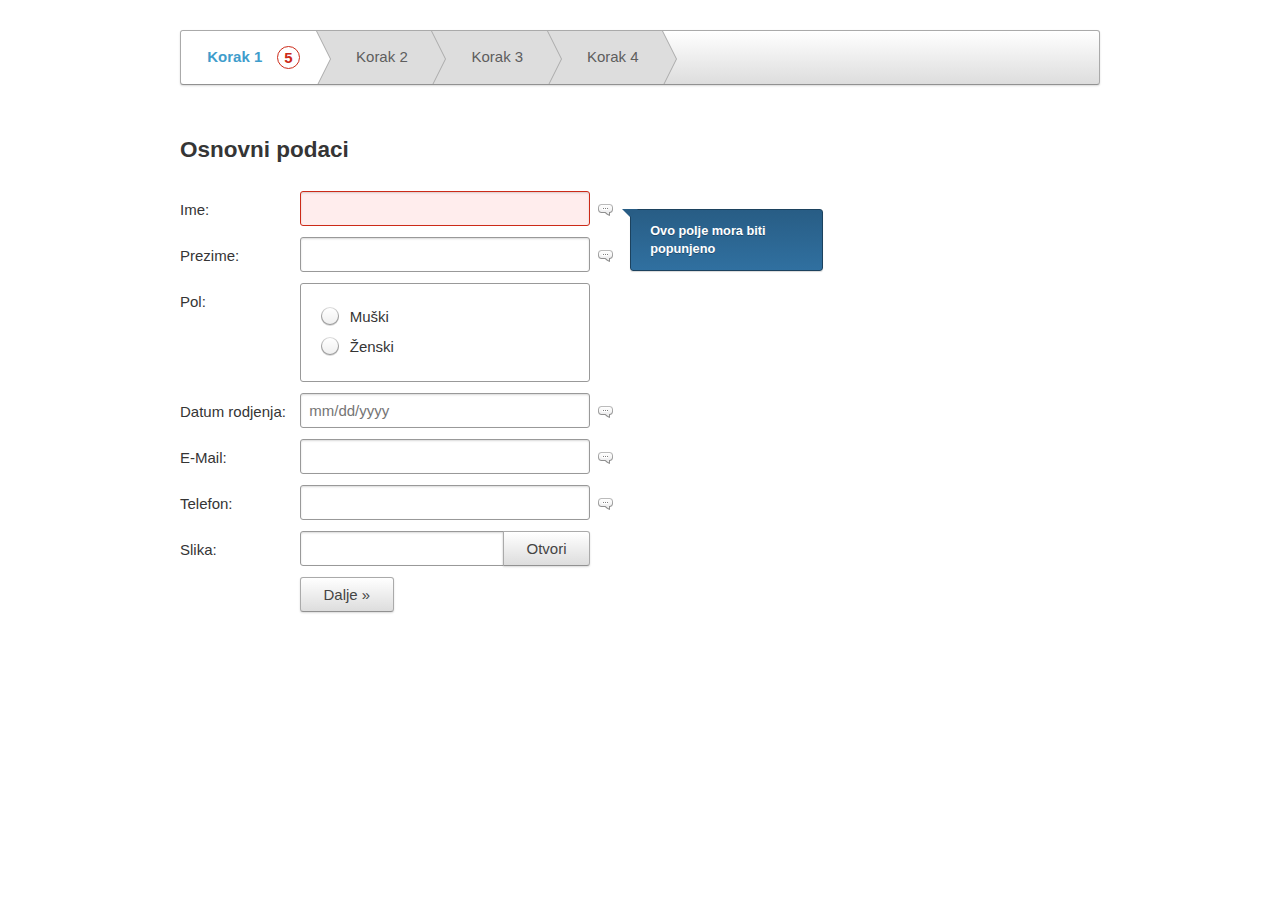
==== forms/index.html @ 20a9c01c "sredjen deo forme" ====
<!DOCTYPE html>
<!--[if lt IE 7 ]> <html lang="en" class="ie6"> <![endif]-->
<!--[if IE 7 ]>    <html lang="en" class="ie7"> <![endif]-->
<!--[if IE 8 ]>    <html lang="en" class="ie8"> <![endif]-->
<!--[if IE 9 ]>    <html lang="en" class="ie9"> <![endif]-->
<!--[if (gt IE 9)|!(IE)]><!-->
<html lang="en">
    <!--<![endif]-->
    <head>
        <link rel="stylesheet" href="css/normalize.css">
        <link rel="stylesheet" href="css/jquery.idealforms.css">
        <meta charset=utf-8 />
        <title>Forme</title>
        <style>
            body {
                max-width: 980px;
                margin: 2em auto;
                font: normal 15px/1.5 Arial, sans-serif;
                color: #353535;
                overflow-y: scroll;
            }
            .content {
                margin: 0 30px;
            }
            .field.buttons button {
                margin-right: .5em;
            }
            #invalid {
                display: none;
                float: left;
                width: 290px;
                margin-left: 120px;
                margin-top: .5em;
                color: #CC2A18;
                font-size: 130%;
                font-weight: bold;
            }
            .idealforms.adaptive #invalid {
                margin-left: 0 !important;
            }
            .idealforms.adaptive .field.buttons label {
                height: 0;
            }
        </style>
        <link href="/css/jquerysctipttop.css" rel="stylesheet" type="text/css">
    </head>
    <body>

        <div class="content">
            <div class="idealsteps-container">
                <nav class="idealsteps-nav"> </nav>
                <form action="" novalidate autocomplete="off" class="idealforms">
                    <div class="idealsteps-wrap"> 

                        <!-- Step 1 -->

                        <section class="idealsteps-step">
                            <h2>Osnovni podaci</h2> 

                            <div class="field">
                                <label class="main">Ime:</label>
                                <input name="name" type="text" >
                                <span class="error"></span> </div>
                            <div class="field">
                                <label class="main">Prezime:</label>
                                <input name="lastname" type="text" >
                                <span class="error"></span> </div>
                            <div class="field">
                                <label class="main">Pol:</label>
                                <p class="group">
                                    <label>
                                        <input name="sex" type="radio" value="male">
                                        Muški</label>
                                    <label>
                                        <input name="sex" type="radio" value="female">
                                        Ženski</label>
                                </p>
                                <span class="error"></span> </div>  
                            <div class="field">
                                <label class="main">Datum rodjenja:</label>
                                <input name="date" type="text" placeholder="mm/dd/yyyy" class="datepicker">
                                <span class="error"></span> </div>
                            <div class="field">
                                <label class="main">E-Mail:</label>
                                <input name="email" type="email">
                                <span class="error"></span> </div>
                            <div class="field">
                                <label class="main">Telefon:</label>
                                <input name="phone" type="text" placeholder="">
                                <span class="error"></span> </div>
                            <div class="field">
                                <label class="main">Slika:</label>
                                <input id="picture" name="picture" type="file" multiple>
                                <span class="error"></span> </div>
                            <div class="field buttons">
                                <label class="main">&nbsp;</label>
                                <button type="button" class="next">Dalje &raquo;</button>
                            </div>
                        </section>

                        <!-- Step 2 -->

                        <section class="idealsteps-step">

                            <div class="field">
                                <label class="main">Hobiji:</label>
                                <p class="group">
                                    <label>
                                        <input name="hobbies[]" type="checkbox" value="football">
                                        Fudbal</label>
                                    <label>
                                        <input name="hobbies[]" type="checkbox" value="basketball">
                                        Košarka</label>
                                    <label>
                                        <input name="hobbies[]" type="checkbox" value="dancing">
                                        Ples</label>
                                    <label>
                                        <input name="hobbies[]" type="checkbox" value="dancing">
                                        Parkur</label>
                                    <label>
                                        <input name="hobbies[]" type="checkbox" value="dancing">
                                        Videoigre</label>
                                </p>
                                <span class="error"></span> </div>
                            <div class="field buttons">
                                <label class="main">&nbsp;</label>
                                <button type="button" class="prev">&laquo; Nazad</button>
                                <button type="button" class="next">Dalje &raquo;</button>
                            </div>
                        </section>

                        <!-- Step 3 -->

                        <section class="idealsteps-step">
                            <h2>Radno iskustvo</h2>
                            <div class="field">
                                <label class="main">Poslodavac:</label>
                                <input name="employer" type="text" placeholder="Alti d.o.o.">
                                <span class="error"></span> </div>
                            <div class="field">Period&nbsp zaposlenja:</div>
                            <div class="field">    
                                <label class="main">Od:</label>
                                <input name="from" type="text" placeholder="mm/dd/yyyy" class="datepicker">
                                <span class="error"></span> </div>
                            <div class="field">
                                <label class="main">Do:</label>
                                <input name="from" type="text" placeholder="mm/dd/yyyy" class="datepicker">
                                <span class="error"></span> </div>
                            <div class="field">
                                <label class="main">Pozicija:</label>
                                <input name="position" type="text" placeholder="Softverski inženjer">
                                <span class="error"></span> </div>
                            <div class="field">
                                <label class="main">Opis posla:</label>
                                <textarea name="jobcomment" cols="30" rows="10"></textarea>
                                <span class="error"></span> </div>
                            <div class="field buttons">
                                <label class="main">&nbsp;</label>
                                <button type="button" class="prev">&laquo; Nazad</button>
                                <button type="submit" class="submit">Potvrdi</button>
                            </div>
                        </section>

                        <!-- Step 4 -->

                        <section class="idealsteps-step">
                            <h2>Dodatne informacije</h2>
                            <div class="field">
                                <label class="main">Drugo:</label>
                                <p class="group">
                                    <label>
                                        <input name="other" type="checkbox" value="filed">
                                        Rad na terenu</label>
                                    <label>
                                        <input name="other" type="checkbox" value="othercity">
                                        Rad u drugom gradu</label>
                                    <label>
                                        <input name="other" type="checkbox" value="invalidity">
                                        Invaliditet</label>
                                    <span class="error"></span> </div>
                            <div class="field">    
                                <label class="main">Moguć pocetak rada:</label>
                                <input name="jobfrom" type="text" placeholder="mm/dd/yyyy" class="datepicker">
                                <span class="error"></span> </div>
                            <div class="field buttons">
                                <div class="field buttons">
                                    <label class="main">&nbsp;</label>
                                    <button type="button" class="prev">&laquo; Nazad</button>
                                    <button type="submit" class="submit">Potvrdi</button>
                                </div>
                            </div>
                            <span id="invalid"></span>
                        </section>
                </form>
            </div>
        </div>
        <script src="js/jquery.min.js"></script> 
        <script src="js/jquery-ui.min.js"></script> 
        <script src="js/out/jquery.idealforms.js"></script>
        <script src="js/i18n/jquery.idealforms.i18n.sr.js"></script>
        <!--<script src="js/out/jquery.idealforms.js"></script> --> 
        <!--<script src="js/out/jquery.idealforms.min.js"></script>--> 
        <script>

            $('form.idealforms').idealforms({
                silentLoad: false,
                rules: {
                    'name': 'required ajax',
                    'lastname': 'required ajax',
                    'username': 'required username ajax',
                    'email': 'required email',
                    'password': 'required pass',
                    'confirmpass': 'required equalto:password',
                    'date': 'required date',
                    'picture': 'extension:jpg:png',
                    'website': 'url',
                    'hobbies[]': 'minoption:2 maxoption:3',
                    'phone': 'required phone',
                    'zip': 'required zip',
                    'options': 'select:default',
                    'jobcomment': '',
                },
                errors: {
                    'username': {
                        ajaxError: 'Username not available'
                    }
                },
                onSubmit: function (invalid, e) {
                    e.preventDefault();
                    $('#invalid')
                            .show()
                            .toggleClass('valid', !invalid)
                            .text(invalid ? (invalid + ' neispravno popunjenih polja') : 'Uspešan unos!');
                }
            });



            $('form.idealforms').find('input, select, textarea').on('change keyup', function () {
                $('#invalid').hide();
            });

            $('form.idealforms').idealforms('addRules', {
                'comments': 'required minmax:50:200'
            });

            $('form.idealforms').idealforms('addRules', {
                'phone': 'required minmax:8:12'
            });

            $('.prev').click(function () {
                $('.prev').show();
                $('form.idealforms').idealforms('prevStep');
            });
            $('.next').click(function () {
                $('.next').show();
                $('form.idealforms').idealforms('nextStep');
            });

        </script>
    </body>
</html>
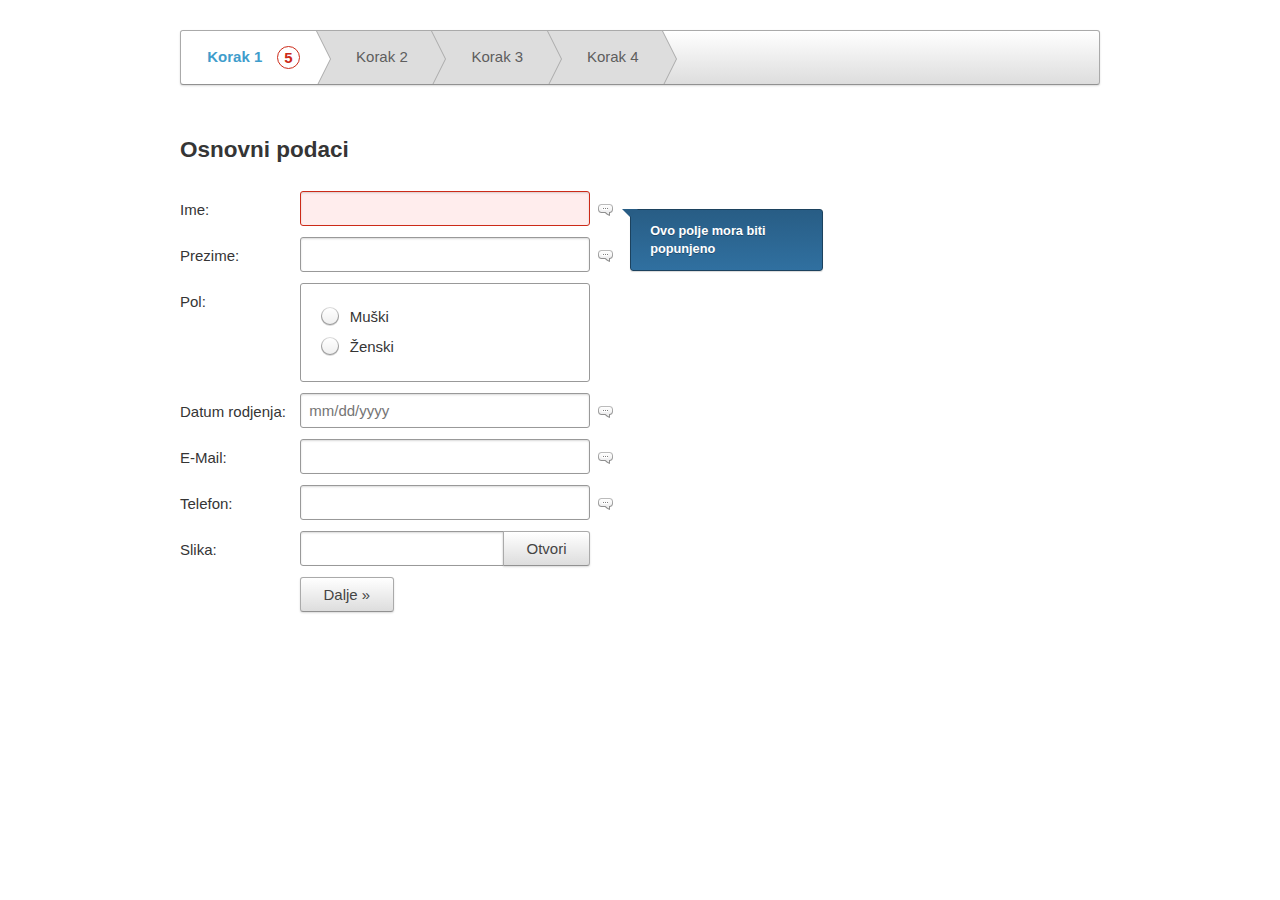
==== commit 2333ff92: "Merge remote-tracking branch 'origin/master'" ====
--- a/forms/index.html
+++ b/forms/index.html
@@ -56,12 +56,12 @@
 
                         <section class="idealsteps-step">
                             <h2>Osnovni podaci</h2> 
-
+                            
                             <div class="field">
                                 <label class="main">Ime:</label>
                                 <input name="name" type="text" >
                                 <span class="error"></span> </div>
-                            <div class="field">
+                                <div class="field">
                                 <label class="main">Prezime:</label>
                                 <input name="lastname" type="text" >
                                 <span class="error"></span> </div>
@@ -101,7 +101,7 @@
                         <!-- Step 2 -->
 
                         <section class="idealsteps-step">
-
+                            
                             <div class="field">
                                 <label class="main">Hobiji:</label>
                                 <p class="group">
@@ -148,7 +148,7 @@
                                 <span class="error"></span> </div>
                             <div class="field">
                                 <label class="main">Pozicija:</label>
-                                <input name="position" type="text" placeholder="Softverski inženjer">
+                                <input name="position" type="text" placeholder="dipl. ing elektrotehnike">
                                 <span class="error"></span> </div>
                             <div class="field">
                                 <label class="main">Opis posla:</label>
@@ -160,37 +160,40 @@
                                 <button type="submit" class="submit">Potvrdi</button>
                             </div>
                         </section>
-
+                        
                         <!-- Step 4 -->
 
                         <section class="idealsteps-step">
-                            <h2>Dodatne informacije</h2>
-                            <div class="field">
-                                <label class="main">Drugo:</label>
-                                <p class="group">
-                                    <label>
-                                        <input name="other" type="checkbox" value="filed">
-                                        Rad na terenu</label>
-                                    <label>
-                                        <input name="other" type="checkbox" value="othercity">
-                                        Rad u drugom gradu</label>
-                                    <label>
-                                        <input name="other" type="checkbox" value="invalidity">
-                                        Invaliditet</label>
-                                    <span class="error"></span> </div>
-                            <div class="field">    
-                                <label class="main">Moguć pocetak rada:</label>
-                                <input name="jobfrom" type="text" placeholder="mm/dd/yyyy" class="datepicker">
-                                <span class="error"></span> </div>
-                            <div class="field buttons">
-                                <div class="field buttons">
-                                    <label class="main">&nbsp;</label>
-                                    <button type="button" class="prev">&laquo; Nazad</button>
-                                    <button type="submit" class="submit">Potvrdi</button>
-                                </div>
-                            </div>
-                            <span id="invalid"></span>
-                        </section>
+                            <div class="field">
+                                <label class="main">Telefon:</label>
+                                <input name="phone" type="text" placeholder="000-000-0000">
+                                <span class="error"></span> </div>
+                            <div class="field">
+                                <label class="main">Poštanski broj:</label>
+                                <input name="zip" type="text" placeholder="00000">
+                                <span class="error"></span> </div>
+                            <div class="field">
+                                <label class="main">Opcije:</label>
+                                <select name="options" id="options">
+                                    <option value="default">&ndash; Odaberite opciju &ndash;</option>
+                                    <option value="1">Jedan</option>
+                                    <option value="2">Dva</option>
+                                    <option value="3">Tri</option>
+                                    <option value="4">Četiri</option>
+                                </select>
+                                <span class="error"></span> </div>
+                            <div class="field">
+                                <label class="main">Komentar:</label>
+                                <textarea name="comments" cols="30" rows="10"></textarea>
+                                <span class="error"></span> </div>
+                            <div class="field buttons">
+                                <label class="main">&nbsp;</label>
+                                <button type="button" class="prev">&laquo; Nazad</button>
+                                <button type="submit" class="submit">Potvrdi</button>
+                            </div>
+                        </section>
+                    </div>
+                    <span id="invalid"></span>
                 </form>
             </div>
         </div>
@@ -243,7 +246,7 @@
             $('form.idealforms').idealforms('addRules', {
                 'comments': 'required minmax:50:200'
             });
-
+            
             $('form.idealforms').idealforms('addRules', {
                 'phone': 'required minmax:8:12'
             });
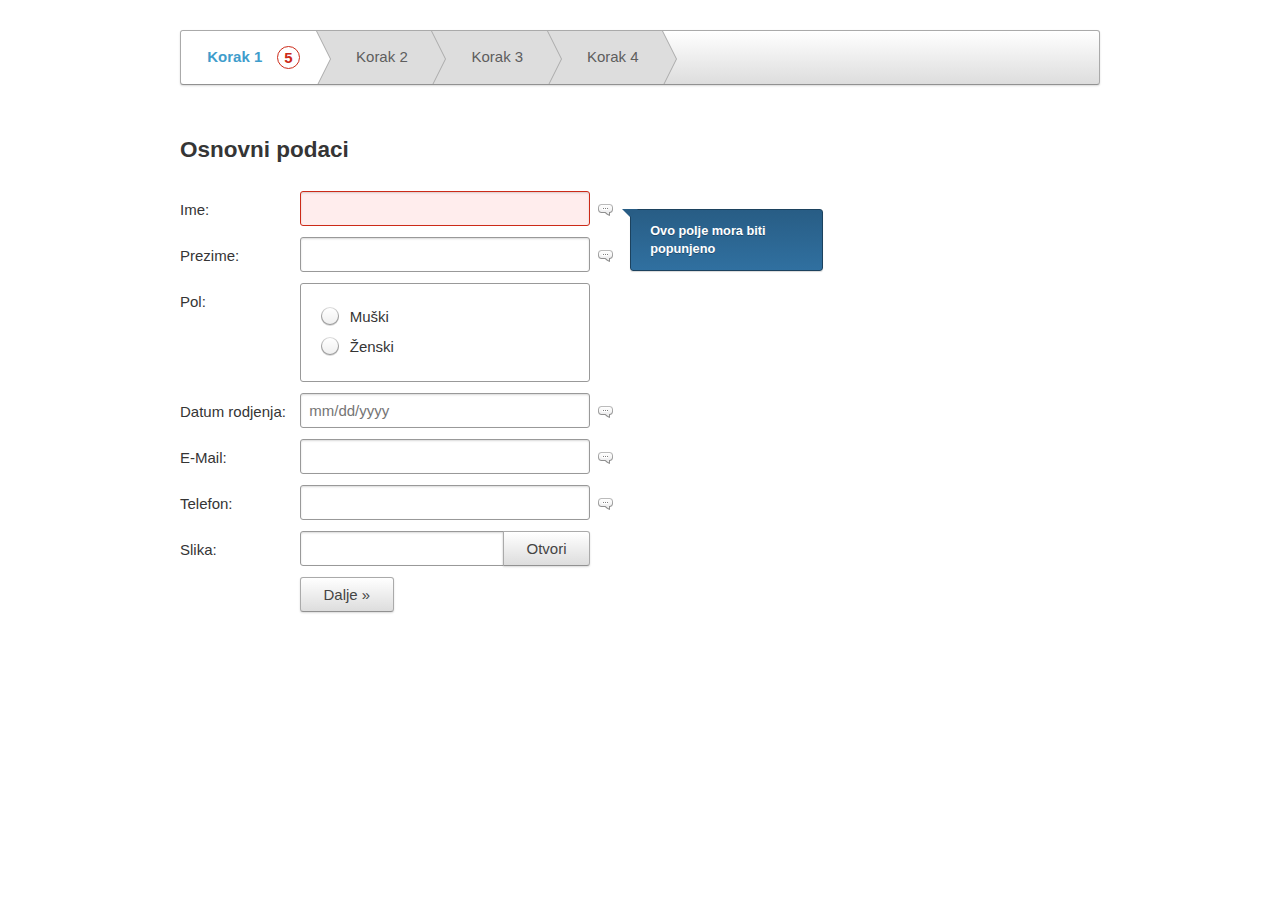
==== commit 19e10b4c: "nesto" ====
--- a/forms/index.html
+++ b/forms/index.html
@@ -56,12 +56,12 @@
 
                         <section class="idealsteps-step">
                             <h2>Osnovni podaci</h2> 
-                            
+
                             <div class="field">
                                 <label class="main">Ime:</label>
                                 <input name="name" type="text" >
                                 <span class="error"></span> </div>
-                                <div class="field">
+                            <div class="field">
                                 <label class="main">Prezime:</label>
                                 <input name="lastname" type="text" >
                                 <span class="error"></span> </div>
@@ -101,27 +101,115 @@
                         <!-- Step 2 -->
 
                         <section class="idealsteps-step">
-                            
-                            <div class="field">
-                                <label class="main">Hobiji:</label>
-                                <p class="group">
-                                    <label>
-                                        <input name="hobbies[]" type="checkbox" value="football">
-                                        Fudbal</label>
-                                    <label>
-                                        <input name="hobbies[]" type="checkbox" value="basketball">
-                                        Košarka</label>
-                                    <label>
-                                        <input name="hobbies[]" type="checkbox" value="dancing">
-                                        Ples</label>
-                                    <label>
-                                        <input name="hobbies[]" type="checkbox" value="dancing">
-                                        Parkur</label>
-                                    <label>
-                                        <input name="hobbies[]" type="checkbox" value="dancing">
-                                        Videoigre</label>
-                                </p>
-                                <span class="error"></span> </div>
+
+
+
+                            <div class="field">
+                                <label class="main">Nivo obrazovanja:</label>
+                                <select name="level" id="level">
+                                    <option value="default">&ndash; Odaberite opciju &ndash;</option>
+                                    <option value="1">III stepen - trogodišnja srednja skola</option>
+                                    <option value="2">IV stepen - četvorogodišnja srednja škola</option>
+                                    <option value="3">VI-1 stepen - trogodišnje strukovne studije</option>
+                                    <option value="4">VI-2 stepen - trogodišnje akademske studije</option>
+                                    <option value="5">VII-1a stepen - četvorogodišnje akademske studije</option>
+                                    <option value="6">VII-1b stepen - master studije</option>
+                                    <option value="7">VII-2 stepen - magistarske studije</option>
+                                    <option value="8">VIII stepen - doktorske studije studije</option>
+                                </select>
+                                <span class="error"></span> </div>
+
+                            <div class="field">
+                                <label class="main">Stručno zvanje:</label>
+                                <select name="profession" id="profession">
+                                    <option value="default">&ndash; Odaberite opciju &ndash;</option>
+                                    <option value="1">Administrativni tehničar (birotehničar)</option>
+                                    <option value="2">Agroekonomski tehničar</option>
+                                    <option value="3">Alatničar</option>
+                                    <option value="4">Automehaničar</option>
+                                    <option value="5">Autosaobraćajni tehničar</option>
+                                    <option value="6">Bravar</option>
+                                    <option value="7">Daktilograf</option>
+                                    <option value="8">Dipl. ing. arhitekture</option>
+                                    <option value="9">Dipl. ing. za menadžment</option>
+                                    <option value="10">Dipl. ing. melioracije</option>
+                                    <option value="11">Dipl. ing. organizacije za informacione sisteme</option>
+                                    <option value="12">Dipl. ing. poljoprivrede</option>
+                                    <option value="13">Dipl. ing. prehrambene tehnologije</option>
+                                    <option value="14">Dipl. ing. ratarstva i povrtarstva</option>
+                                    <option value="15">Dipl. ing. stočarstva</option>
+                                    <option value="16">Dipl. ing. tehnologije</option>
+                                    <option value="17">Dipl. ing. za zaštitu na radu</option>
+                                    <option value="18">Diplomirani agroekonomista</option>
+                                    <option value="19">Diplomirani biolog</option>
+                                    <option value="20">Diplomirani ekonomista</option>
+                                    <option value="21">Diplomirani farmaceut</option>
+                                    <option value="22">Diplomirani filolog</option>
+                                    <option value="23">Diplomirani filozof</option>
+                                    <option value="24">Diplomirani geograf</option>
+                                    <option value="25">Diplomirani građevinski inženjer</option>
+                                    <option value="26">Diplomirani hemičar</option>
+                                    <option value="27">Diplomirani inženjer organizacionih nauka</option>
+                                    <option value="28">Diplomirani mašinski inženjer</option>
+                                    <option value="29">Diplomirani politikolog</option>
+                                    <option value="30">Diplomirani pravnik</option>
+                                    <option value="31">Diplomirani psiholog</option>
+                                    <option value="32">Diplomirani saobraćajni inženjer</option>
+                                    <option value="33">Diplomirani socijalni radnik</option>
+                                    <option value="34">Diplomirani sociolog</option>
+                                    <option value="35">Diplomirani stomatolog</option>
+                                    <option value="36">Diplomirani turizmolog</option>
+                                    <option value="37">Diplomirani veterinar</option>
+                                    <option value="38">Dizajner</option>
+                                    <option value="39">Doktor medicine</option>
+                                    <option value="40">Ekonomski tehničar</option>
+                                    <option value="41">Električar</option>
+                                    <option value="42">Elektromehaničar</option>
+                                    <option value="43">Elektromehaničar za termičke i rashladne uređaje</option>
+                                    <option value="44">Elektrotehničar</option>
+                                    <option value="45">Farmaceutski tehničar</option>
+                                    <option value="46">Finansijski tehničar</option>
+                                    <option value="47">Grafički dizajner</option>
+                                    <option value="48">Građevinski tehničar</option>
+                                    <option value="49">Hemijski laborant</option>
+                                    <option value="50">Hemijski tehničar</option>
+                                    <option value="51">Informatičar</option>
+                                    <option value="52">Inženjer organizacionih nauka</option>
+                                    <option value="53">Inženjer saobraćaja</option>
+                                    <option value="54">Knjigovođa</option>
+                                    <option value="55">Komercijalni tehničar</option>
+                                    <option value="56">Komjuterski tehničar</option>
+                                    <option value="57">Magacinski radnik</option>
+                                    <option value="58">Magistar ekonomije</option>
+                                    <option value="59">Magistar poljoprivrede</option>
+                                    <option value="60">Mašinbravar</option>
+                                    <option value="61">Mašinski inženjer</option>
+                                    <option value="62">Mašinski tehničar</option>
+                                    <option value="63">Mašinski tehničar za kompjutersko konstruisanje</option>
+                                    <option value="64">Maturant gimnazije</option>
+                                    <option value="65">Mehaničar</option>
+                                    <option value="66">Mesar</option>
+                                    <option value="67">Operater na računaru</option>
+                                    <option value="68">Osnovna škola</option>
+                                    <option value="69">Ostalo</option>
+                                    <option value="70">Pogonski tehničar</option>
+                                    <option value="71">Poljoprivredni tehničar</option>
+                                    <option value="72">Poslovni sekretar</option>
+                                    <option value="73">Pravni tehničar</option>
+                                    <option value="74">Prehrambeni tehničar</option>
+                                    <option value="75">Programer</option>
+                                    <option value="76">Računovodstveni tehničar</option>
+                                    <option value="77">Saobraćajni tehničar</option>
+                                    <option value="78">Serviser rashladnih uređaja</option>
+                                    <option value="79">Stomatološki tehničar</option>
+                                    <option value="80">Trgovac</option>
+                                    <option value="81">Turistički tehničar</option>
+                                    <option value="82">Vozač</option>
+
+                                </select>
+                                <span class="error"></span> </div>
+
+
                             <div class="field buttons">
                                 <label class="main">&nbsp;</label>
                                 <button type="button" class="prev">&laquo; Nazad</button>
@@ -148,7 +236,7 @@
                                 <span class="error"></span> </div>
                             <div class="field">
                                 <label class="main">Pozicija:</label>
-                                <input name="position" type="text" placeholder="dipl. ing elektrotehnike">
+                                <input name="position" type="text" placeholder="Softverski inženjer">
                                 <span class="error"></span> </div>
                             <div class="field">
                                 <label class="main">Opis posla:</label>
@@ -160,40 +248,41 @@
                                 <button type="submit" class="submit">Potvrdi</button>
                             </div>
                         </section>
-                        
+
                         <!-- Step 4 -->
 
                         <section class="idealsteps-step">
-                            <div class="field">
-                                <label class="main">Telefon:</label>
-                                <input name="phone" type="text" placeholder="000-000-0000">
-                                <span class="error"></span> </div>
-                            <div class="field">
-                                <label class="main">Poštanski broj:</label>
-                                <input name="zip" type="text" placeholder="00000">
-                                <span class="error"></span> </div>
-                            <div class="field">
-                                <label class="main">Opcije:</label>
-                                <select name="options" id="options">
-                                    <option value="default">&ndash; Odaberite opciju &ndash;</option>
-                                    <option value="1">Jedan</option>
-                                    <option value="2">Dva</option>
-                                    <option value="3">Tri</option>
-                                    <option value="4">Četiri</option>
-                                </select>
-                                <span class="error"></span> </div>
-                            <div class="field">
-                                <label class="main">Komentar:</label>
-                                <textarea name="comments" cols="30" rows="10"></textarea>
+                            <h2>Dodatne informacije</h2>
+                            <div class="field">
+                                <label class="main">Drugo:</label>
+                                <p class="group">
+                                    <label>
+                                        <input name="other" type="checkbox" value="filed">
+                                        Rad na terenu</label>
+                                    <label>
+                                        <input name="other" type="checkbox" value="othercity">
+                                        Rad u drugom gradu</label>
+                                    <label>
+                                        <input name="other" type="checkbox" value="invalidity">
+                                        Invaliditet</label>
+                                    <span class="error"></span> </div>
+                            <div class="field">    
+                                <label class="main">Moguć početak rada:</label>
+                                <input name="jobfrom" type="text" placeholder="mm/dd/yyyy" class="datepicker">
+                                <span class="error"></span> </div>
+                                <div class="field">
+                                <label class="main">Rad na računaru:</label>
+                                <textarea class="textareasmall" name="compskills" cols="30" rows="10"></textarea>
                                 <span class="error"></span> </div>
                             <div class="field buttons">
-                                <label class="main">&nbsp;</label>
-                                <button type="button" class="prev">&laquo; Nazad</button>
-                                <button type="submit" class="submit">Potvrdi</button>
+                                <div class="field buttons">
+                                    <label class="main">&nbsp;</label>
+                                    <button type="button" class="prev">&laquo; Nazad</button>
+                                    <button type="submit" class="submit">Potvrdi</button>
+                                </div>
                             </div>
+                            <span id="invalid"></span>
                         </section>
-                    </div>
-                    <span id="invalid"></span>
                 </form>
             </div>
         </div>
@@ -222,6 +311,8 @@
                     'zip': 'required zip',
                     'options': 'select:default',
                     'jobcomment': '',
+                    'level': 'required',
+                    'profession': 'required',
                 },
                 errors: {
                     'username': {
@@ -246,7 +337,7 @@
             $('form.idealforms').idealforms('addRules', {
                 'comments': 'required minmax:50:200'
             });
-            
+
             $('form.idealforms').idealforms('addRules', {
                 'phone': 'required minmax:8:12'
             });
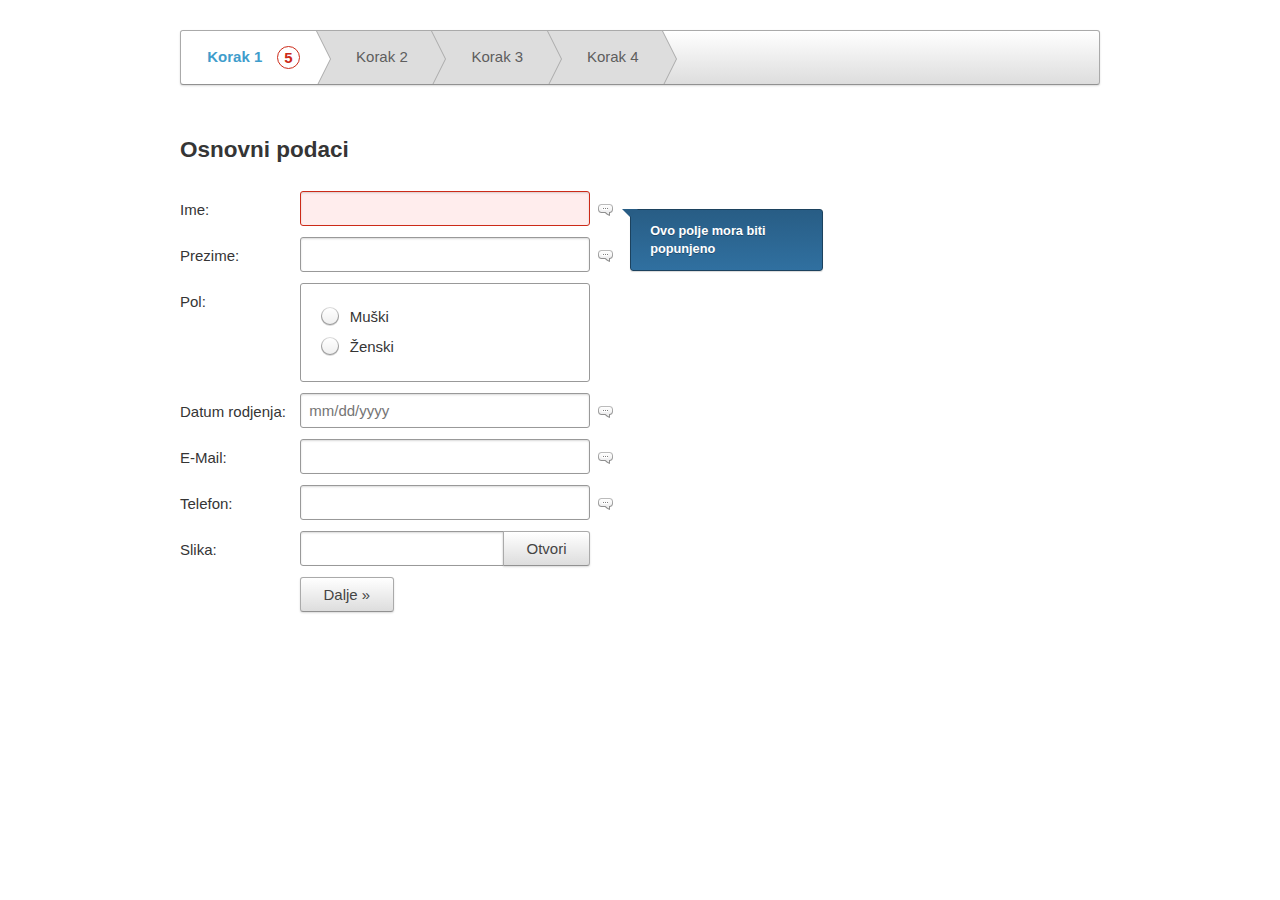
==== commit 3734562b: "ispravka option polja" ====
--- a/forms/index.html
+++ b/forms/index.html
@@ -311,8 +311,8 @@
                     'zip': 'required zip',
                     'options': 'select:default',
                     'jobcomment': '',
-                    'level': 'required',
-                    'profession': 'required',
+                    'level': 'required select:default',
+                    'profession': 'required select:default',
                 },
                 errors: {
                     'username': {
